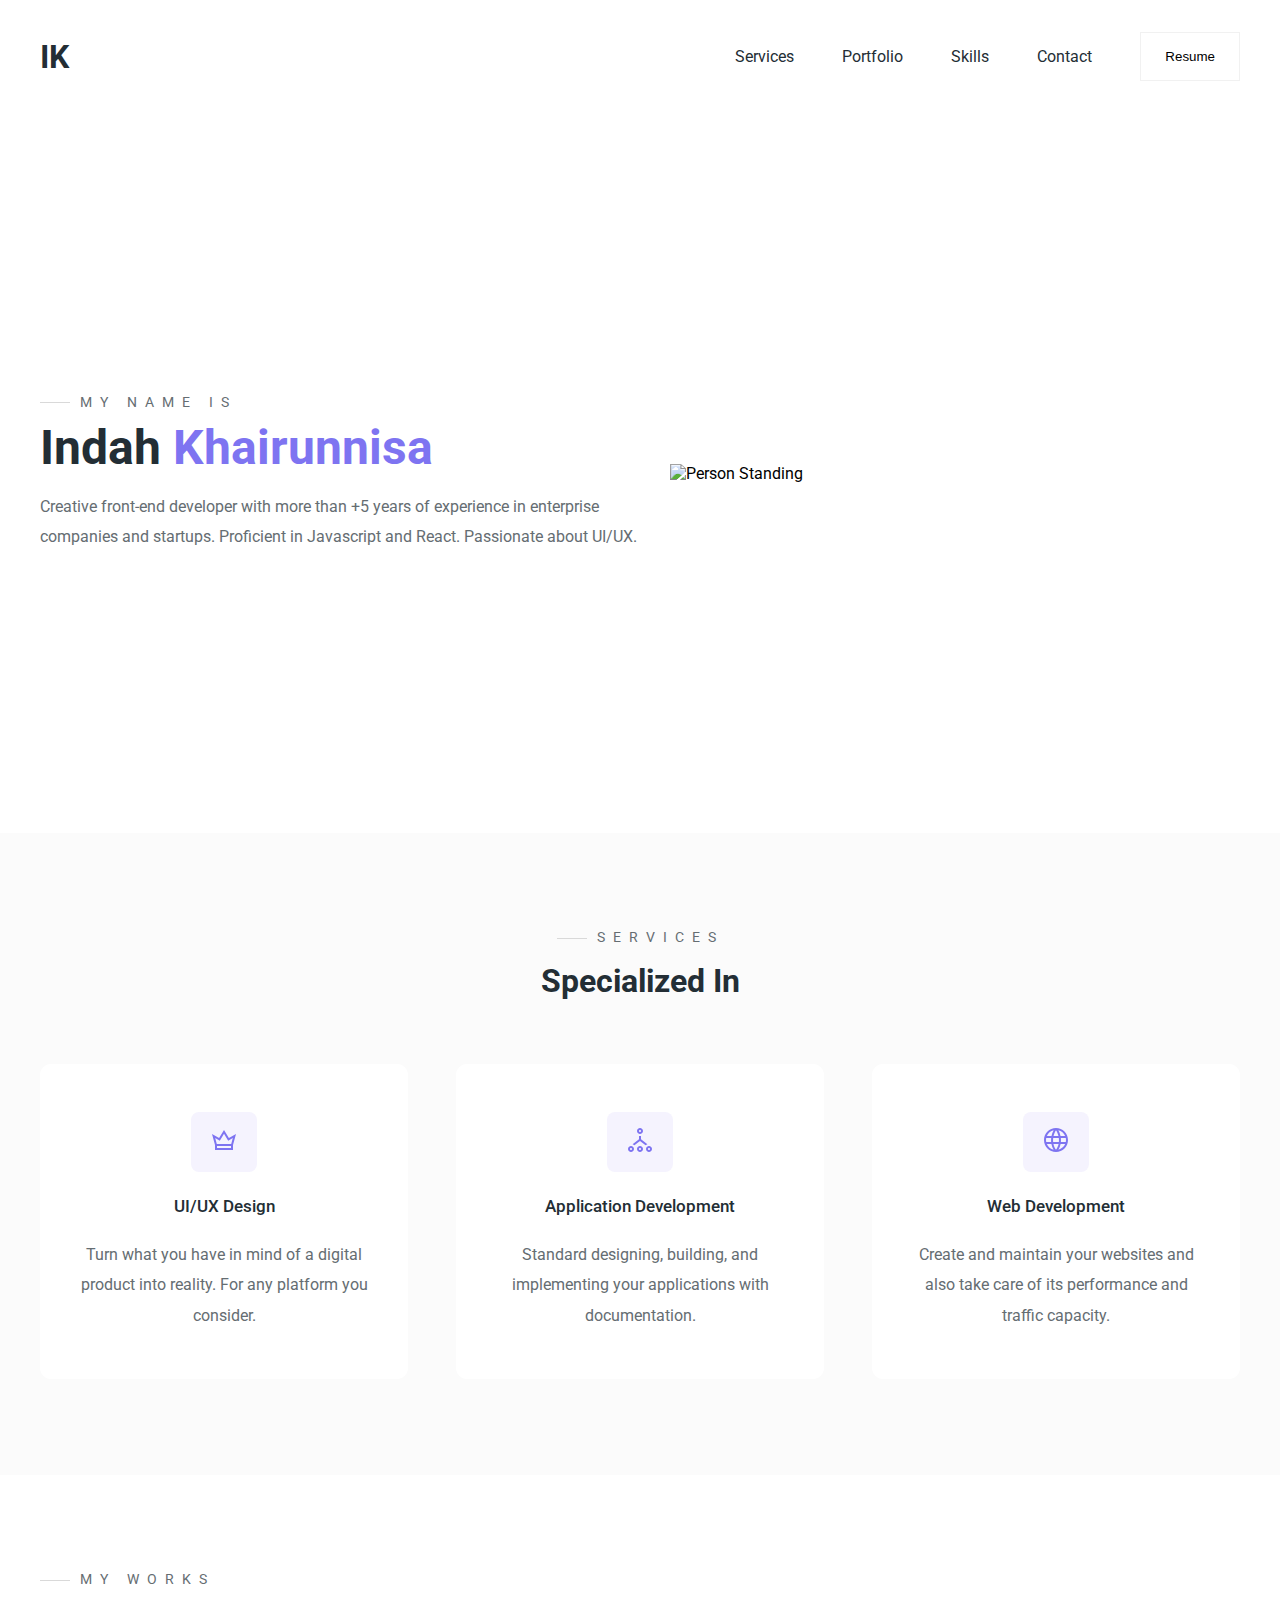
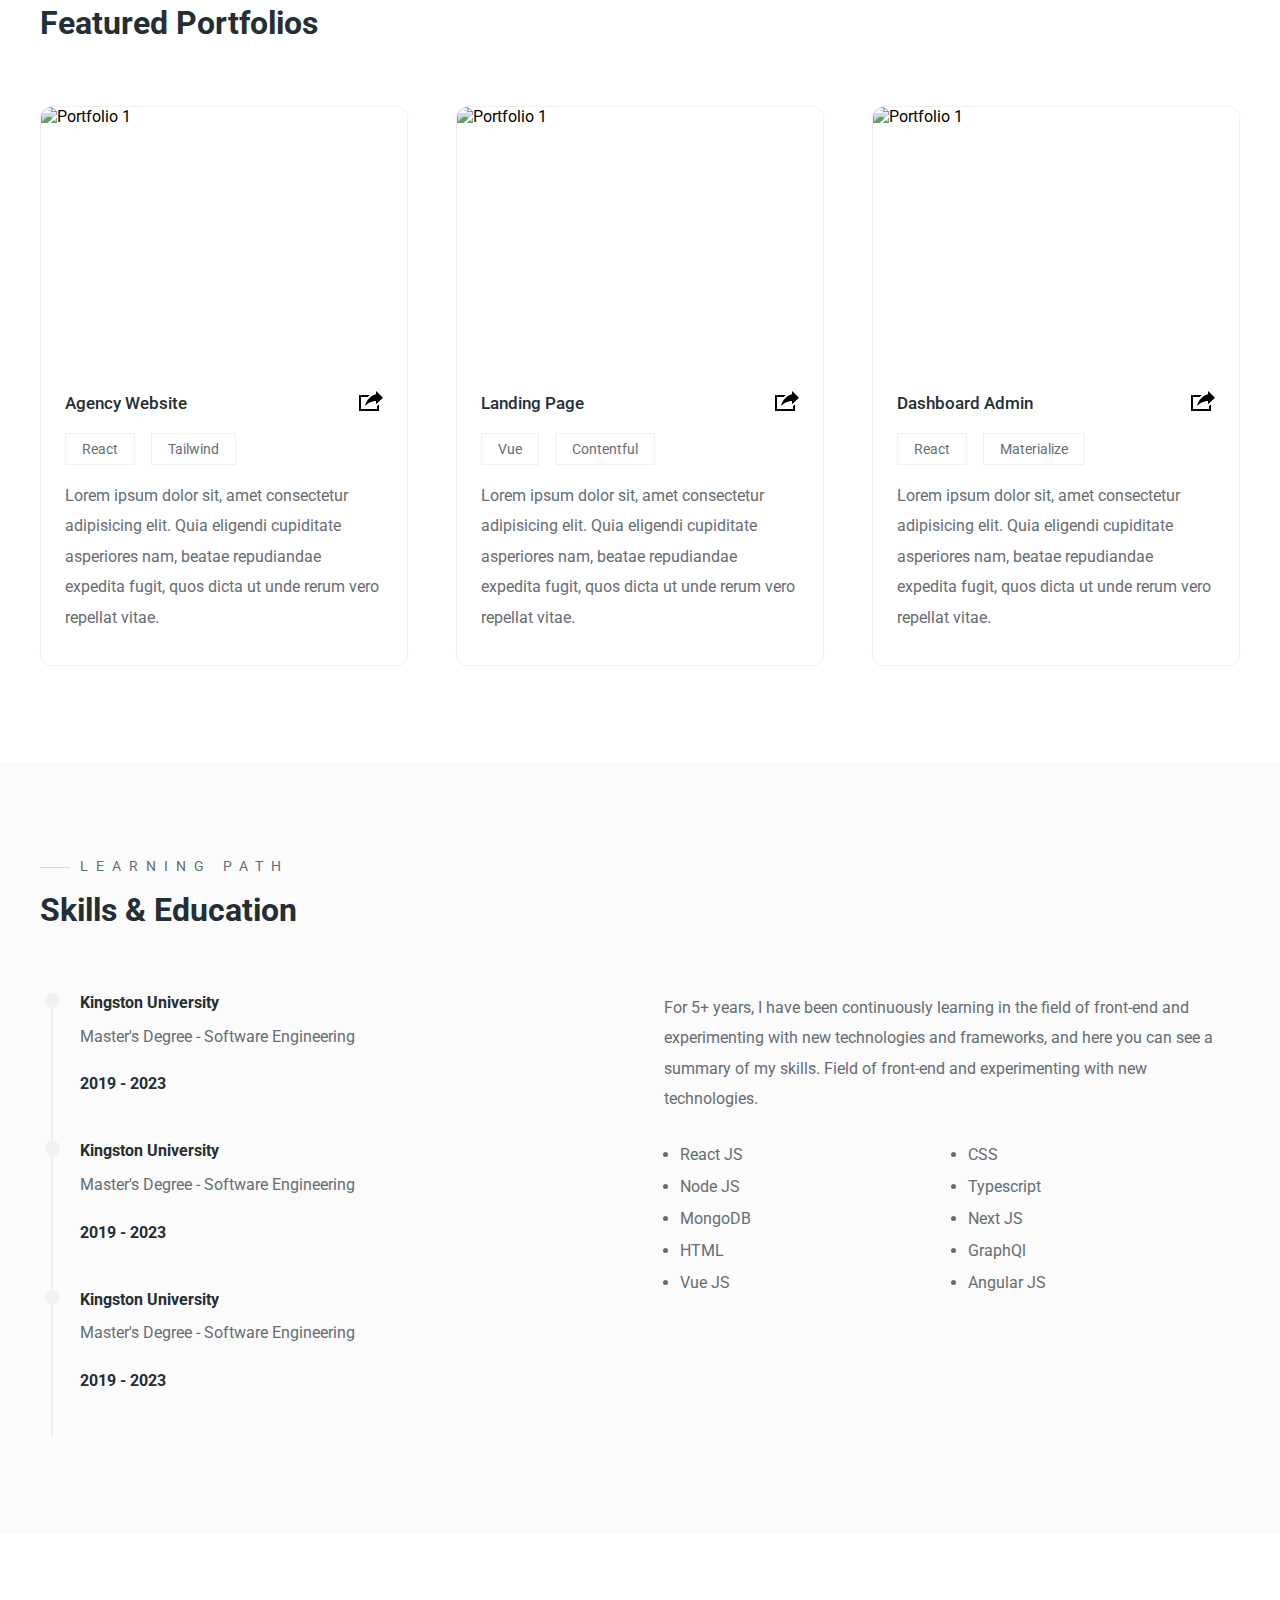
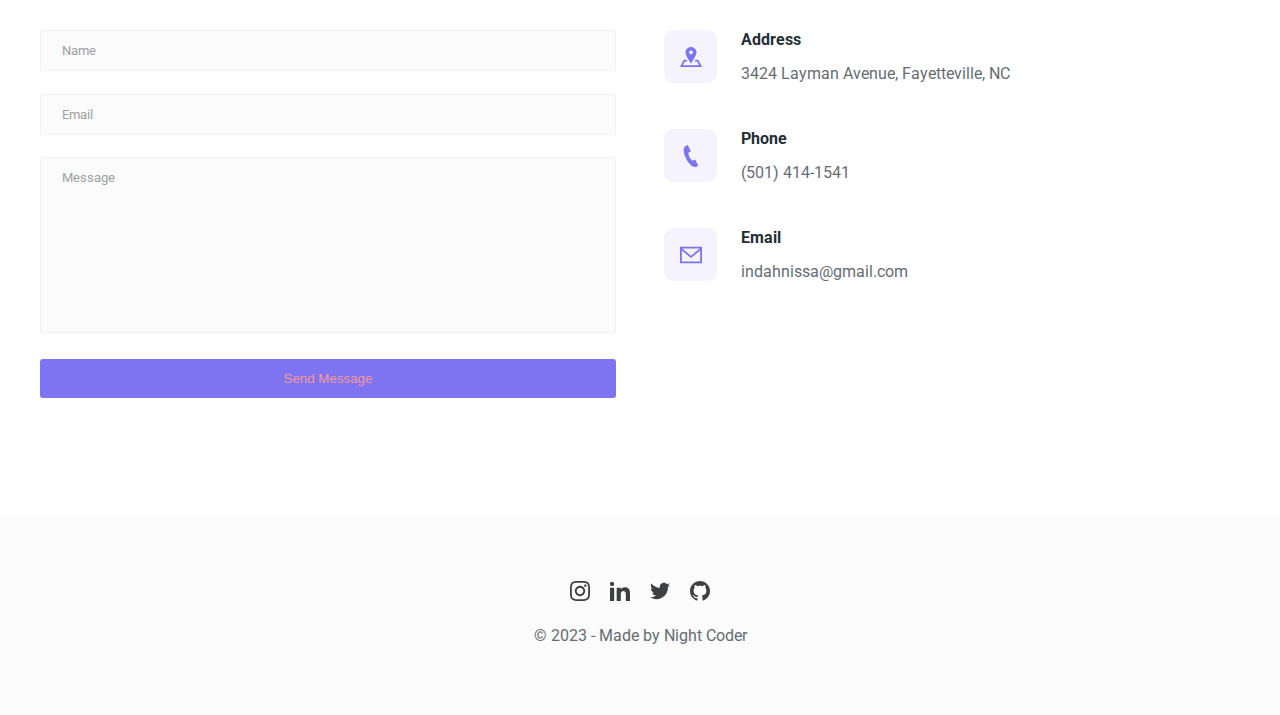
==== website2/index.html @ 8f0e7c6c "Website" ====
<!DOCTYPE html>
<html lang="en">
  <head>
    <meta charset="UTF-8" />
    <meta name="viewport" content="width=device-width, initial-scale=1.0" />
    <link rel="stylesheet" href="style.css" />
    <link rel="stylesheet" href="style/responsive.css" />
    <title>Indah Khairunnisa</title>
  </head>
  <body>
    <!-- Header -->
    <header>
      <div class="main-container">
        <div class="nav">
          <div class="logo">
            <a href="/">IK</a>
          </div>

          <nav>
            <ul>
              <li><a href="#services">Services</a></li>
              <li><a href="#portfolios">Portfolio</a></li>
              <li><a href="#skills">Skills</a></li>
              <li><a href="#contact">Contact</a></li>
              <li>
                <a href="/resume.pdf" target="_blank">
                  <button class="btn">Resume</button>
                </a>
              </li>
            </ul>
          </nav>

          <div class="burger">
            <div class="line-1"></div>
            <div class="line-2"></div>
            <div class="line-3"></div>
          </div>
        </div>

        <section id="hero">
          <div class="hero-left">
            <h3 class="pre-title">My name is</h3>
            <h1 class="hero-name">Indah <span>Khairunnisa</span></h1>
            <p>
              Creative front-end developer with more than +5 years of experience
              in enterprise companies and startups. Proficient in Javascript and
              React. Passionate about UI/UX.
            </p>
          </div>

          <div class="hero-right">
            <img src="./images/hero.svg" alt="Person Standing" />
          </div>
        </section>
      </div>
    </header>
    <!-- End Header -->

    <!-- Services -->
    <section id="services">
      <div class="services main-container">
        <h3 class="pre-title">Services</h3>
        <h1 class="section-title services-title">Specialized In</h1>

        <div class="grid-3">
          <div class="service">
            <div class="service-icon">
              <svg
                xmlns="http://www.w3.org/2000/svg"
                width="24"
                height="24"
                viewBox="0 0 24 24"
              >
                <path
                  d="M16.896 10l-4.896-8-4.896 8-7.104-4 3 11v5h18v-5l3-11-7.104 4zm-11.896 10v-2h14v2h-14zm14.2-4h-14.4l-1.612-5.909 4.615 2.598 4.197-6.857 4.197 6.857 4.615-2.598-1.612 5.909z"
                />
              </svg>
            </div>
            <h4>UI/UX Design</h4>
            <p>
              Turn what you have in mind of a digital product into reality. For
              any platform you consider.
            </p>
          </div>

          <div class="service">
            <div class="service-icon">
              <svg
                xmlns="http://www.w3.org/2000/svg"
                width="24"
                height="24"
                viewBox="0 0 24 24"
              >
                <path
                  d="M3 20c.552 0 1 .449 1 1s-.448 1-1 1-1-.449-1-1 .448-1 1-1zm0-2c-1.656 0-3 1.343-3 3s1.344 3 3 3 3-1.343 3-3-1.344-3-3-3zm9 2c.552 0 1 .449 1 1s-.448 1-1 1-1-.449-1-1 .448-1 1-1zm0-2c-1.656 0-3 1.343-3 3s1.344 3 3 3 3-1.343 3-3-1.344-3-3-3zm0-16c.552 0 1 .449 1 1s-.448 1-1 1-1-.449-1-1 .448-1 1-1zm0-2c-1.656 0-3 1.343-3 3s1.344 3 3 3 3-1.343 3-3-1.344-3-3-3zm9 20c.552 0 1 .449 1 1s-.448 1-1 1-1-.449-1-1 .448-1 1-1zm0-2c-1.656 0-3 1.343-3 3s1.344 3 3 3 3-1.343 3-3-1.344-3-3-3zm-1.577-1.721l-6.423-5.028v-3.352c-.323.066-.658.101-1 .101s-.677-.035-1-.101v3.352l-6.424 5.028c.695.233 1.323.602 1.844 1.093l5.58-4.372 5.579 4.373c.522-.492 1.15-.861 1.844-1.094z"
                />
              </svg>
            </div>
            <h4>Application Development</h4>
            <p>
              Standard designing, building, and implementing your applications
              with documentation.
            </p>
          </div>

          <div class="service">
            <div class="service-icon">
              <svg
                width="24"
                height="24"
                xmlns="http://www.w3.org/2000/svg"
                fill-rule="evenodd"
                clip-rule="evenodd"
              >
                <path
                  d="M12 0c6.623 0 12 5.377 12 12s-5.377 12-12 12-12-5.377-12-12 5.377-12 12-12m2.557 16h-5.115c.546 2.46 1.441 4.114 2.558 5.744 1.194-1.741 2.041-3.41 2.557-5.744m-7.157 0h-4.567c1.236 2.825 3.704 4.972 6.755 5.716-1.048-1.733-1.783-3.658-2.188-5.716m13.767 0h-4.567c-.391 1.988-1.095 3.887-2.175 5.694 3.012-.763 5.517-2.895 6.742-5.694m-14.005-6h-4.962c-.267 1.313-.267 2.685 0 4h4.915c-.119-1.329-.101-2.672.047-4m7.661 0h-5.647c-.165 1.326-.185 2.672-.053 4h5.753c.133-1.328.111-2.673-.053-4m6.977 0h-4.963c.148 1.328.166 2.671.048 4h4.915c.26-1.285.273-2.648 0-4m-12.156-7.729c-3.077.732-5.567 2.886-6.811 5.729h4.653c.435-2.042 1.178-3.985 2.158-5.729m2.355-.048c-1.089 1.77-1.91 3.453-2.463 5.777h4.927c-.534-2.246-1.337-3.948-2.464-5.777m2.368.069c1.013 1.812 1.733 3.76 2.146 5.708h4.654c-1.232-2.816-3.762-4.958-6.8-5.708"
                />
              </svg>
            </div>
            <h4>Web Development</h4>
            <p>
              Create and maintain your websites and also take care of its
              performance and traffic capacity.
            </p>
          </div>
        </div>
      </div>
    </section>
    <!-- End Services -->

    <!-- Portfolios -->
    <section id="portfolios">
      <div class="portfolios main-container">
        <h3 class="pre-title">My Works</h3>
        <h1 class="section-title">Featured Portfolios</h1>

        <div class="grid-3">
          <!-- Portfolio 1 -->
          <div class="portfolio">
            <div class="portfolio-cover">
              <img
                src="./images/portfolios/portfolio-1.png"
                alt="Portfolio 1"
              />
            </div>
            <div class="portfolio-info">
              <div class="portfolio-title">
                <h4>Agency Website</h4>
                <a href="/" class="portfolio-link">
                  <svg
                    xmlns="http://www.w3.org/2000/svg"
                    width="24"
                    height="24"
                    viewBox="0 0 24 24"
                  >
                    <path
                      d="M6 17c2.269-9.881 11-11.667 11-11.667v-3.333l7 6.637-7 6.696v-3.333s-6.17-.171-11 5zm12 .145v2.855h-16v-12h6.598c.768-.787 1.561-1.449 2.339-2h-10.937v16h20v-6.769l-2 1.914z"
                    />
                  </svg>
                </a>
              </div>
              <div class="portfolio-tags">
                <div>React</div>
                <div>Tailwind</div>
              </div>
              <p>
                Lorem ipsum dolor sit, amet consectetur adipisicing elit. Quia
                eligendi cupiditate asperiores nam, beatae repudiandae expedita
                fugit, quos dicta ut unde rerum vero repellat vitae.
              </p>
            </div>
          </div>

          <!-- Portfolio 2 -->
          <div class="portfolio">
            <div class="portfolio-cover">
              <img
                src="./images/portfolios/portfolio-2.png"
                alt="Portfolio 1"
              />
            </div>
            <div class="portfolio-info">
              <div class="portfolio-title">
                <h4>Landing Page</h4>
                <a href="/" class="portfolio-link">
                  <svg
                    xmlns="http://www.w3.org/2000/svg"
                    width="24"
                    height="24"
                    viewBox="0 0 24 24"
                  >
                    <path
                      d="M6 17c2.269-9.881 11-11.667 11-11.667v-3.333l7 6.637-7 6.696v-3.333s-6.17-.171-11 5zm12 .145v2.855h-16v-12h6.598c.768-.787 1.561-1.449 2.339-2h-10.937v16h20v-6.769l-2 1.914z"
                    />
                  </svg>
                </a>
              </div>
              <div class="portfolio-tags">
                <div>Vue</div>
                <div>Contentful</div>
              </div>
              <p>
                Lorem ipsum dolor sit, amet consectetur adipisicing elit. Quia
                eligendi cupiditate asperiores nam, beatae repudiandae expedita
                fugit, quos dicta ut unde rerum vero repellat vitae.
              </p>
            </div>
          </div>

          <!-- Portfolio 3 -->
          <div class="portfolio">
            <div class="portfolio-cover">
              <img
                src="./images/portfolios/portfolio-3.jpeg"
                alt="Portfolio 1"
              />
            </div>
            <div class="portfolio-info">
              <div class="portfolio-title">
                <h4>Dashboard Admin</h4>
                <a href="/" class="portfolio-link">
                  <svg
                    xmlns="http://www.w3.org/2000/svg"
                    width="24"
                    height="24"
                    viewBox="0 0 24 24"
                  >
                    <path
                      d="M6 17c2.269-9.881 11-11.667 11-11.667v-3.333l7 6.637-7 6.696v-3.333s-6.17-.171-11 5zm12 .145v2.855h-16v-12h6.598c.768-.787 1.561-1.449 2.339-2h-10.937v16h20v-6.769l-2 1.914z"
                    />
                  </svg>
                </a>
              </div>
              <div class="portfolio-tags">
                <div>React</div>
                <div>Materialize</div>
              </div>
              <p>
                Lorem ipsum dolor sit, amet consectetur adipisicing elit. Quia
                eligendi cupiditate asperiores nam, beatae repudiandae expedita
                fugit, quos dicta ut unde rerum vero repellat vitae.
              </p>
            </div>
          </div>
        </div>
      </div>
    </section>
    <!-- End Portfolios -->

    <!-- Skills & Education -->
    <section id="skills">
      <div class="skills main-container">
        <h3 class="pre-title">Learning Path</h3>
        <h1 class="section-title">Skills & Education</h1>

        <div class="skills-grid">
          <div class="skills-left">
            <div class="education">
              <div class="line">
                <div></div>
              </div>
              <div class="education-info">
                <h4 class="education-title">Kingston University</h4>
                <p>Master's Degree - Software Engineering</p>
                <h4 class="education-years">2019 - 2023</h4>
              </div>
            </div>
            <div class="education">
              <div class="line">
                <div></div>
              </div>
              <div class="education-info">
                <h4 class="education-title">Kingston University</h4>
                <p>Master's Degree - Software Engineering</p>
                <h4 class="education-years">2019 - 2023</h4>
              </div>
            </div>
            <div class="education">
              <div class="line">
                <div></div>
              </div>
              <div class="education-info">
                <h4 class="education-title">Kingston University</h4>
                <p>Master's Degree - Software Engineering</p>
                <h4 class="education-years">2019 - 2023</h4>
              </div>
            </div>
          </div>

          <div class="skills-right">
            <p>
              For 5+ years, I have been continuously learning in the field of
              front-end and experimenting with new technologies and frameworks,
              and here you can see a summary of my skills. Field of front-end
              and experimenting with new technologies.
            </p>

            <div class="skills-list">
              <ul>
                <li>React JS</li>
                <li>Node JS</li>
                <li>MongoDB</li>
                <li>HTML</li>
                <li>Vue JS</li>
              </ul>

              <ul>
                <li>CSS</li>
                <li>Typescript</li>
                <li>Next JS</li>
                <li>GraphQl</li>
                <li>Angular JS</li>
              </ul>
            </div>
          </div>
        </div>
      </div>
    </section>
    <!-- End Skills & Education  -->

    <!-- Contact -->
    <section id="contact">
      <div class="contact main-container">
        <div class="contact-left">
          <form
            action="https://formspree.io/f/xeqwdykj"
            method="POST"
            class="contact-form"
          >
            <div>
              <input type="text" placeholder="Name" name="name" />
            </div>
            <div>
              <input type="email" placeholder="Email" name="email" />
            </div>
            <div>
              <textarea
                name="message"
                id="message"
                cols="30"
                rows="10"
                placeholder="Message"
              ></textarea>
            </div>
            <div>
              <button class="btn-submit">Send Message</button>
            </div>
          </form>
        </div>

        <div class="contact-right">
          <div class="contact-item">
            <div class="contact-item-icon">
              <svg
                xmlns="http://www.w3.org/2000/svg"
                width="22"
                height="22"
                viewBox="0 0 24 24"
              >
                <path
                  d="M12 1c-3.148 0-6 2.553-6 5.702 0 3.148 2.602 6.907 6 12.298 3.398-5.391 6-9.15 6-12.298 0-3.149-2.851-5.702-6-5.702zm0 8c-1.105 0-2-.895-2-2s.895-2 2-2 2 .895 2 2-.895 2-2 2zm12 14h-24l4-8h3.135c.385.641.798 1.309 1.232 2h-3.131l-2 4h17.527l-2-4h-3.131c.435-.691.848-1.359 1.232-2h3.136l4 8z"
                />
              </svg>
            </div>
            <div class="contact-item-detail">
              <h4>Address</h4>
              <p>3424 Layman Avenue, Fayetteville, NC</p>
            </div>
          </div>

          <div class="contact-item">
            <div class="contact-item-icon">
              <svg
                xmlns="http://www.w3.org/2000/svg"
                width="22"
                height="22"
                viewBox="0 0 24 24"
              >
                <path
                  d="M20 22.621l-3.521-6.795c-.008.004-1.974.97-2.064 1.011-2.24 1.086-6.799-7.82-4.609-8.994l2.083-1.026-3.493-6.817-2.106 1.039c-7.202 3.755 4.233 25.982 11.6 22.615.121-.055 2.102-1.029 2.11-1.033z"
                />
              </svg>
            </div>
            <div class="contact-item-detail">
              <h4>Phone</h4>
              <p>(501) 414-1541</p>
            </div>
          </div>

          <div class="contact-item">
            <div class="contact-item-icon">
              <svg
                xmlns="http://www.w3.org/2000/svg"
                width="22"
                height="22"
                viewBox="0 0 24 24"
              >
                <path
                  d="M0 3v18h24v-18h-24zm21.518 2l-9.518 7.713-9.518-7.713h19.036zm-19.518 14v-11.817l10 8.104 10-8.104v11.817h-20z"
                />
              </svg>
            </div>
            <div class="contact-item-detail">
              <h4>Email</h4>
              <p>indahnissa@gmail.com</p>
            </div>
          </div>
        </div>
      </div>
    </section>
    <!-- End Contact -->

    <!-- Fomter -->
    <footer>
      <div class="footer-icons">
        <a href="#">
          <svg
            xmlns="http://www.w3.org/2000/svg"
            width="20"
            height="20"
            viewBox="0 0 24 24"
          >
            <path
              d="M12 2.163c3.204 0 3.584.012 4.85.07 3.252.148 4.771 1.691 4.919 4.919.058 1.265.069 1.645.069 4.849 0 3.205-.012 3.584-.069 4.849-.149 3.225-1.664 4.771-4.919 4.919-1.266.058-1.644.07-4.85.07-3.204 0-3.584-.012-4.849-.07-3.26-.149-4.771-1.699-4.919-4.92-.058-1.265-.07-1.644-.07-4.849 0-3.204.013-3.583.07-4.849.149-3.227 1.664-4.771 4.919-4.919 1.266-.057 1.645-.069 4.849-.069zm0-2.163c-3.259 0-3.667.014-4.947.072-4.358.2-6.78 2.618-6.98 6.98-.059 1.281-.073 1.689-.073 4.948 0 3.259.014 3.668.072 4.948.2 4.358 2.618 6.78 6.98 6.98 1.281.058 1.689.072 4.948.072 3.259 0 3.668-.014 4.948-.072 4.354-.2 6.782-2.618 6.979-6.98.059-1.28.073-1.689.073-4.948 0-3.259-.014-3.667-.072-4.947-.196-4.354-2.617-6.78-6.979-6.98-1.281-.059-1.69-.073-4.949-.073zm0 5.838c-3.403 0-6.162 2.759-6.162 6.162s2.759 6.163 6.162 6.163 6.162-2.759 6.162-6.163c0-3.403-2.759-6.162-6.162-6.162zm0 10.162c-2.209 0-4-1.79-4-4 0-2.209 1.791-4 4-4s4 1.791 4 4c0 2.21-1.791 4-4 4zm6.406-11.845c-.796 0-1.441.645-1.441 1.44s.645 1.44 1.441 1.44c.795 0 1.439-.645 1.439-1.44s-.644-1.44-1.439-1.44z"
            />
          </svg>
        </a>

        <a href="#">
          <svg
            xmlns="http://www.w3.org/2000/svg"
            width="20"
            height="20"
            viewBox="0 0 24 24"
          >
            <path
              d="M4.98 3.5c0 1.381-1.11 2.5-2.48 2.5s-2.48-1.119-2.48-2.5c0-1.38 1.11-2.5 2.48-2.5s2.48 1.12 2.48 2.5zm.02 4.5h-5v16h5v-16zm7.982 0h-4.968v16h4.969v-8.399c0-4.67 6.029-5.052 6.029 0v8.399h4.988v-10.131c0-7.88-8.922-7.593-11.018-3.714v-2.155z"
            />
          </svg>
        </a>

        <a href="#">
          <svg
            xmlns="http://www.w3.org/2000/svg"
            width="20"
            height="20"
            viewBox="0 0 24 24"
          >
            <path
              d="M24 4.557c-.883.392-1.832.656-2.828.775 1.017-.609 1.798-1.574 2.165-2.724-.951.564-2.005.974-3.127 1.195-.897-.957-2.178-1.555-3.594-1.555-3.179 0-5.515 2.966-4.797 6.045-4.091-.205-7.719-2.165-10.148-5.144-1.29 2.213-.669 5.108 1.523 6.574-.806-.026-1.566-.247-2.229-.616-.054 2.281 1.581 4.415 3.949 4.89-.693.188-1.452.232-2.224.084.626 1.956 2.444 3.379 4.6 3.419-2.07 1.623-4.678 2.348-7.29 2.04 2.179 1.397 4.768 2.212 7.548 2.212 9.142 0 14.307-7.721 13.995-14.646.962-.695 1.797-1.562 2.457-2.549z"
            />
          </svg>
        </a>

        <a href="#">
          <svg
            xmlns="http://www.w3.org/2000/svg"
            width="20"
            height="20"
            viewBox="0 0 24 24"
          >
            <path
              d="M12 0c-6.626 0-12 5.373-12 12 0 5.302 3.438 9.8 8.207 11.387.599.111.793-.261.793-.577v-2.234c-3.338.726-4.033-1.416-4.033-1.416-.546-1.387-1.333-1.756-1.333-1.756-1.089-.745.083-.729.083-.729 1.205.084 1.839 1.237 1.839 1.237 1.07 1.834 2.807 1.304 3.492.997.107-.775.418-1.305.762-1.604-2.665-.305-5.467-1.334-5.467-5.931 0-1.311.469-2.381 1.236-3.221-.124-.303-.535-1.524.117-3.176 0 0 1.008-.322 3.301 1.23.957-.266 1.983-.399 3.003-.404 1.02.005 2.047.138 3.006.404 2.291-1.552 3.297-1.23 3.297-1.23.653 1.653.242 2.874.118 3.176.77.84 1.235 1.911 1.235 3.221 0 4.609-2.807 5.624-5.479 5.921.43.372.823 1.102.823 2.222v3.293c0 .319.192.694.801.576 4.765-1.589 8.199-6.086 8.199-11.386 0-6.627-5.373-12-12-12z"
            />
          </svg>
        </a>
      </div>
      <p>&#169; 2023 - Made by Night Coder</p>
    </footer>
    <!-- End Footer -->

    <script src="js/main.js"></script>
  </body>
</html>
---- website2/style.css ----
@import url("https://fonts.googleapis.com/css2?family=Roboto:wght@300;400;500;700;900&display=swap");

:root {
  --primaryTextColor: #232e35; /* Untuk title atau judul */
  --secondaryTextColor: #656d72; /* Untuk text biasa seperti paragraph contohnya */

  --borderColor: #f1f1f1;
  --lineColor: #d9d9d9; /* untuk line di pre-title */

  --primaryBackgroundColor: #fff;
  --secondaryBackgroundColor: #fbfbfb;
  --thirdBackgroundColor: #f5f3fe;

  --primaryIconColor: #7e74f1;
  --primaryIconColorHover: #5d51e8;

  --sectionPadding: 6rem 0;

  --itemBorderRadius: 0.7rem;
}

* {
  margin: 0;
  padding: 0;
  box-sizing: border-box;
  scroll-behavior: smooth;
}

body {
  font-family: "Roboto", sans-serif;
}

h1,
h2,
h3,
h4,
h5,
h6,
strong {
  color: var(--primaryTextColor);
}

p {
  font-size: 1rem; /* 16 px */
  line-height: 1.9rem; /*30.4 px */
}

p,
span,
label,
input,
textarea,
li {
  color: var(--secondaryTextColor);
}

a {
  text-decoration: none;
}

/* End Preparation */

.main-container {
  width: 1200px;
  margin: 0 auto;
}

@media screen and (max-width: 1200px) {
  .main-container {
    width: 90%;
  }
}

/* Buttons */
.btn {
  padding: 1rem 1.5rem;
  background: white;
  border: 1.5px solid var(--borderColor);
  cursor: pointer;
  transition: 0.2s ease-in-out;
}

.btn:hover {
  box-shadow: rgba(0, 0, 0, 0.04) 0px 3px 5px;
}

/* Titles */
.section-title {
  margin: 1rem 0 4rem;
  font-size: 2rem;
}

.pre-title {
  text-transform: uppercase;
  letter-spacing: 0.5rem;
  color: var(--secondaryTextColor);
  position: relative;
  padding-left: 40px;
  width: fit-content;
  font-weight: 400;
  font-size: 0.9rem;
}

.pre-title::before {
  content: "";
  width: 30px;
  height: 1px;
  background: var(--lineColor);
  position: absolute;
  display: block;
  left: 0;
  top: 50%;
}

/* Layouts */
.grid-3 {
  display: grid;
  /* grid-template-columns: 1fr 1fr 1fr; use this first, use code below when its time for explaining responsive design part */
  grid-template-columns: repeat(auto-fit, minmax(250px, 1fr));
  gap: 3rem;
}

/* --- Logo and Navigation Menu --- */
.nav {
  display: flex;
  justify-content: space-between;
  padding: 2rem 0;
}

nav ul {
  list-style: none;
  display: flex;
  gap: 3rem;
}

/* Logo */
.logo {
  display: flex;
  align-items: center;
  font-weight: 700;
  font-size: 2rem;
}

.logo a {
  color: var(--primaryTextColor);
}

/* Navigation Menu */
nav ul li {
  display: flex;
  align-items: center;
}

nav ul li a {
  color: var(--primaryTextColor);
}

/* Burger - Save for later on video */
.burger div {
  width: 25px;
  height: 2px;
  background-color: #000;
  margin: 7px;
  transition: all 0.3s;
  z-index: 99;
}

.burger {
  display: none;
  z-index: 99;
  position: fixed;
  top: 33px;
  right: 35px;
}

/* Hero Section */
#hero {
  height: 720px;
  display: grid;
  grid-template-columns: 1fr 1fr;
  /* We're not going to use automatic template columns, because we need to know when the columns is go below. So we can exchange the order of the element */
  align-items: center;
}

.hero-name {
  font-size: 3rem;
  font-weight: 700;
  margin: 0.5rem 0 1rem;
}

.hero-name span {
  color: var(--primaryIconColor) !important;
}

.hero-right img {
  width: 90%;
}

.hero-right {
  display: flex;
  justify-content: center;
}

/* Services Section */
#services {
  background-color: var(--secondaryBackgroundColor);
  padding: var(--sectionPadding);
}

.services .pre-title {
  margin: 0 auto;
}

.services-title {
  text-align: center;
}

.service {
  padding: 3rem 2rem;
  text-align: center;
  background: var(--primaryBackgroundColor);
  border-radius: var(--itemBorderRadius);
}

.service h4 {
  margin: 1.5rem 0;
  font-weight: 500;
  font-size: 1.05rem;
}

.service-icon {
  background: var(--thirdBackgroundColor);
  width: fit-content;
  margin: 0 auto;
  padding: 1rem 1.3rem;
  border-radius: 0.5rem;
}

.service-icon svg {
  fill: var(--primaryIconColor);
}

.service-icon {
  background: var(--thirdBackgroundColor);
  width: fit-content;
  margin: 0 auto;
  padding: 1rem 1.3rem;
  border-radius: 0.5rem;
}

.service-icon svg {
  fill: var(--primaryIconColor);
}

/* Portfolios */
#portfolios {
  padding: var(--sectionPadding);
}

.portfolio {
  border-radius: var(--itemBorderRadius);
  overflow: hidden; /* supaya gambar yang diatas itu dia ngikut border radiusnya, karena yang dikasih border radius disini adalah div portfolio ini */
  border: 1px solid var(--borderColor);
}

.portfolio-cover {
  height: 250px;
}

.portfolio img {
  width: 100%;
  height: 100%;
  object-fit: cover;
}

.portfolio-info {
  padding: 2rem 1.5rem;
}

.portfolio-title {
  display: flex;
  justify-content: space-between;
  align-items: center;
  gap: 1rem;
}

.portfolio h4 {
  font-weight: 500;
  font-size: 1.05rem;
}

.portfolio-title a svg:hover {
  fill: var(--primaryIconColor);
}

.portfolio-title a svg {
  transition: 0.2s ease-in-out;
}

.portfolio-tags {
  display: flex;
  gap: 1rem;
  margin: 1rem 0;
}

.portfolio-tags div {
  font-size: 0.9rem;
  border: 1px solid var(--borderColor);
  padding: 0.4rem 1rem;
  color: var(--secondaryTextColor);
}

.portfolio-tags div {
  font-size: 0.9rem;
  border: 1px solid var(--borderColor);
  padding: 0.4rem 1rem;
  color: var(--secondaryTextColor);
}

/* Skills and Education */
#skills {
  padding: var(--sectionPadding);
  background: var(--secondaryBackgroundColor);
}

.skills-grid {
  display: grid;
  /* grid-template-columns: 40% 60%; */
  grid-template-columns: repeat(auto-fit, minmax(350px, 1fr));
  gap: 3rem;
}

.education {
  display: flex;
  gap: 1rem;
}

.education .line {
  padding: 0 0.7rem;
}

.education .line div {
  width: 2px;
  height: 100%;
  background: var(--borderColor);
  position: relative;
}

.education-info p {
  margin: 0.6rem 0 1.4rem;
}

.education-years {
  margin-bottom: 3rem;
}

/* The dot on the line */
.education .line div:before {
  content: "";
  width: 15px;
  height: 15px;
  background: var(--borderColor);
  border-radius: 50%;
  position: absolute;
  left: -6px;
}

/* Right side of Skills */
.skills-list {
  display: grid;
  grid-template-columns: 1fr 1fr;
  margin-top: 1.5rem;
}

.skills-right ul {
  line-height: 2rem;
  padding: 0 1rem;
}

/* Contact Section */
#contact {
  padding: var(--sectionPadding);
}

.contact {
  display: grid;
  /* grid-template-columns: 1fr 1fr; */
  grid-template-columns: repeat(auto-fit, minmax(350px, 1fr));
  gap: 3rem;
}

.contact-form div {
  margin-bottom: 1.4rem;
}

.contact-form input,
.contact-form textarea {
  width: 100%;
  padding: 0.75rem 1.3rem;
  font-family: "Roboto", sans-serif;
  background: var(--secondaryBackgroundColor);
  border: 1px solid var(--borderColor);
  border-radius: 3px;
  resize: none;
}

.contact-form input::placeholder,
.contact-form textarea::placeholder {
  color: #9d9fa1;
}

.contact-form input:focus,
.contact-form textarea:focus {
  outline: none;
  border: 1px solid #7d7d7d;
}

.btn-submit {
  width: 100%;
  padding: 0.75rem 1.3rem;
  background-color: var(--primaryIconColor);
  color: #f59898;
  border: none;
  border-radius: 3px;
  cursor: pointer;
  transition: 0.2s ease-in-out;
}

.btn-submit:hover {
  background-color: var(--primaryIconColorHover);
}

/* Contact Section - Right Side */
.contact-item {
  display: flex;
  gap: 1.5rem;
  margin-bottom: 2.5rem;
}

.contact-item-icon {
  background: var(--thirdBackgroundColor);
  /* padding: 0.8rem 1rem; */
  width: 53px;
  height: 53px;
  border-radius: 9px;
  display: flex;
  align-items: center;
  justify-content: center;
}

.contact-item-icon svg {
  fill: var(--primaryIconColor);
}

.contact-item-detail h4 {
  margin-bottom: 0.6rem;
}

/* Footer Section */
footer {
  padding: 4rem 0;
  background: var(--secondaryBackgroundColor);
  text-align: center;
}

.footer-icons {
  margin-bottom: 1rem;
}

.footer-icons a {
  margin: 0 0.5rem;
}

.footer-icons svg {
  fill: #3e3f40;
}

.footer-icons a:hover svg {
  fill: #000;
}
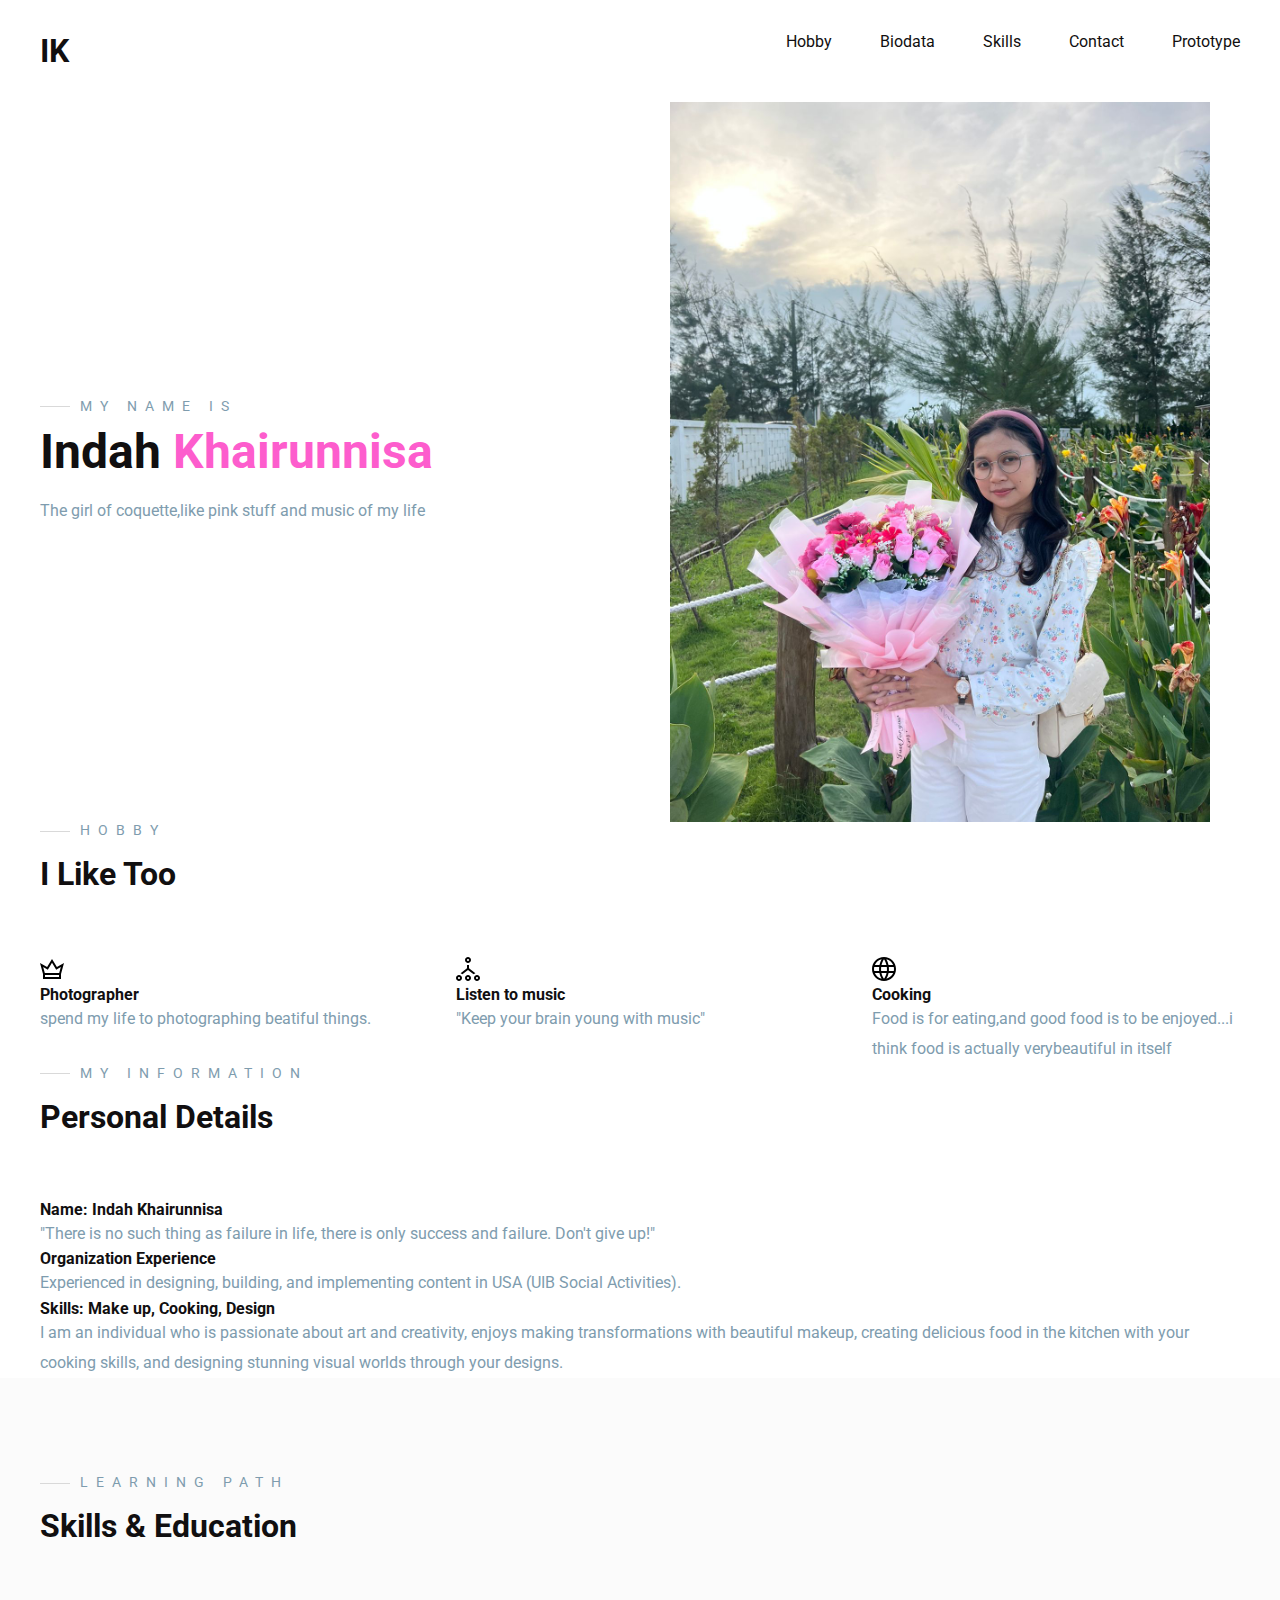
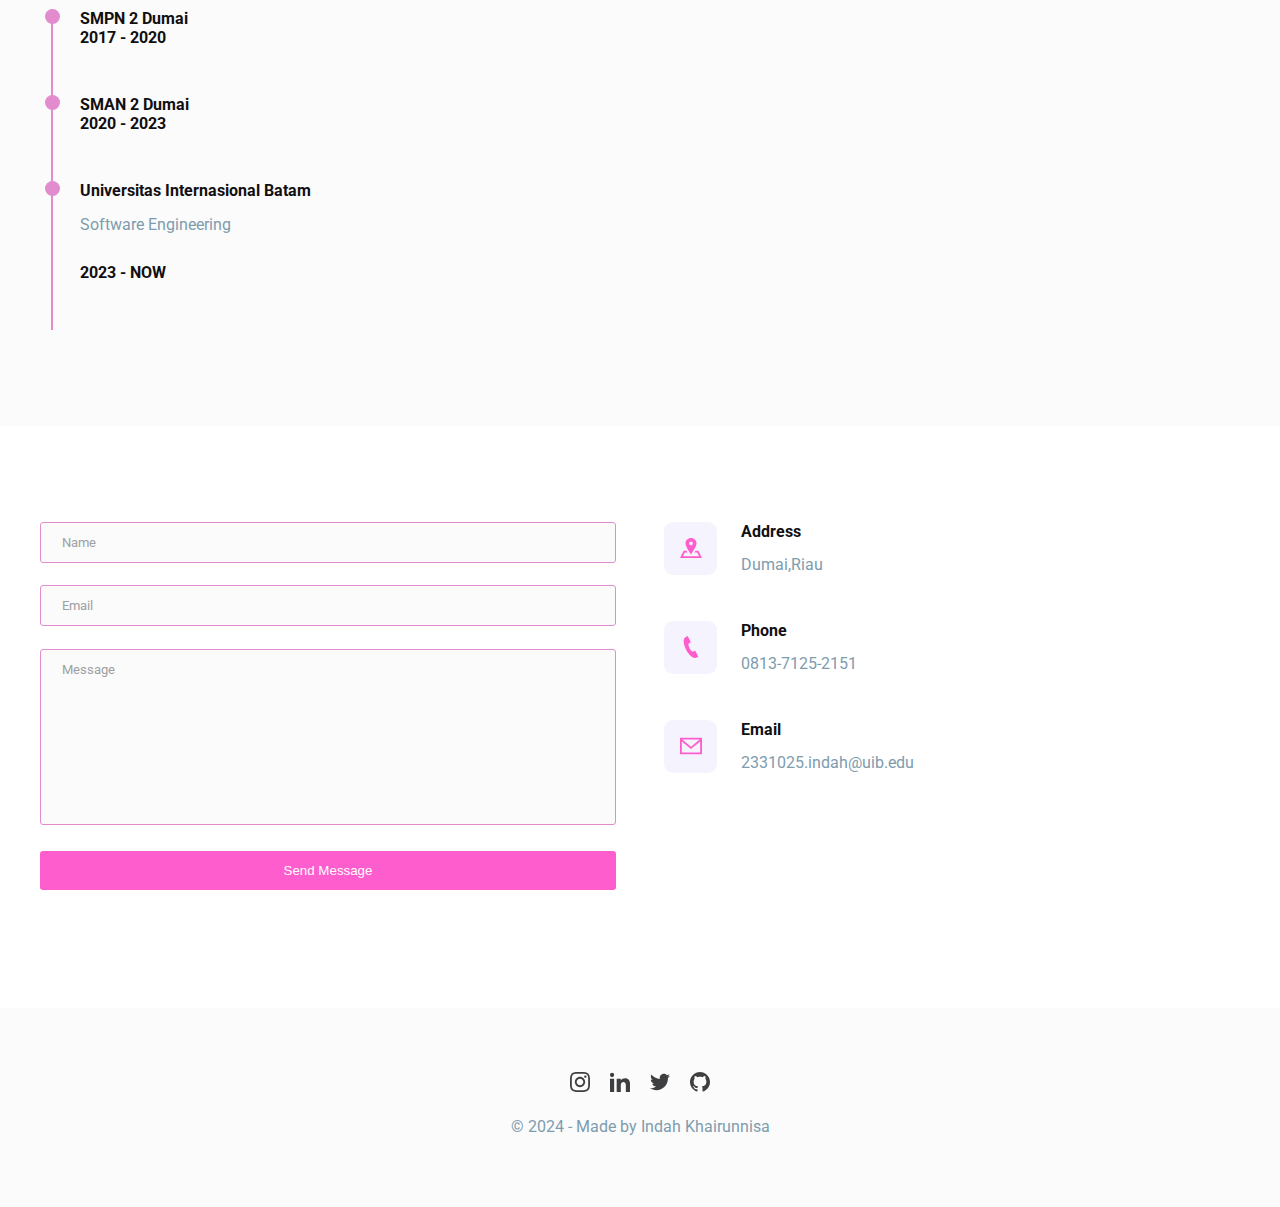
==== commit f3c50670: "indah" ====
--- a/website2/index.html
+++ b/website2/index.html
@@ -18,13 +18,12 @@
 
           <nav>
             <ul>
-              <li><a href="#services">Services</a></li>
-              <li><a href="#portfolios">Portfolio</a></li>
+              <li><a href="#Hobby">Hobby</a></li>
+              <li><a href="#Biodata">Biodata</a></li>
               <li><a href="#skills">Skills</a></li>
               <li><a href="#contact">Contact</a></li>
-              <li>
-                <a href="/resume.pdf" target="_blank">
-                  <button class="btn">Resume</button>
+              <li><a href="https://indah-khairunnisa.my.canva.site/prototyping">Prototype</a></li>
+                
                 </a>
               </li>
             </ul>
@@ -42,29 +41,27 @@
             <h3 class="pre-title">My name is</h3>
             <h1 class="hero-name">Indah <span>Khairunnisa</span></h1>
             <p>
-              Creative front-end developer with more than +5 years of experience
-              in enterprise companies and startups. Proficient in Javascript and
-              React. Passionate about UI/UX.
+              The girl of coquette,like pink stuff and music of my life
             </p>
           </div>
 
           <div class="hero-right">
-            <img src="./images/hero.svg" alt="Person Standing" />
+            <img src="foto.jpeg" alt="Person Standing" />
           </div>
         </section>
       </div>
     </header>
     <!-- End Header -->
 
-    <!-- Services -->
-    <section id="services">
-      <div class="services main-container">
-        <h3 class="pre-title">Services</h3>
-        <h1 class="section-title services-title">Specialized In</h1>
+    <!-- Hobby -->
+    <section id="Hobby">
+      <div class="Hobby main-container">
+        <h3 class="pre-title">hobby</h3>
+        <h1 class="section-title Hobby-title">I Like Too</h1>
 
         <div class="grid-3">
-          <div class="service">
-            <div class="service-icon">
+          <div class="Hobby">
+            <div class="Hobby-icon">
               <svg
                 xmlns="http://www.w3.org/2000/svg"
                 width="24"
@@ -76,15 +73,14 @@
                 />
               </svg>
             </div>
-            <h4>UI/UX Design</h4>
+            <h4>Photographer</h4>
             <p>
-              Turn what you have in mind of a digital product into reality. For
-              any platform you consider.
+              spend my life to photographing beatiful things.
             </p>
           </div>
 
-          <div class="service">
-            <div class="service-icon">
+          <div class="Hobby">
+            <div class="Hobby-icon">
               <svg
                 xmlns="http://www.w3.org/2000/svg"
                 width="24"
@@ -96,15 +92,14 @@
                 />
               </svg>
             </div>
-            <h4>Application Development</h4>
+            <h4>Listen to music</h4>
             <p>
-              Standard designing, building, and implementing your applications
-              with documentation.
+              "Keep your brain young with music"
             </p>
           </div>
 
-          <div class="service">
-            <div class="service-icon">
+          <div class="Hobby">
+            <div class="Hobby-icon">
               <svg
                 width="24"
                 height="24"
@@ -117,135 +112,54 @@
                 />
               </svg>
             </div>
-            <h4>Web Development</h4>
+            <h4>Cooking</h4>
             <p>
-              Create and maintain your websites and also take care of its
-              performance and traffic capacity.
+              Food is for eating,and good food is to be enjoyed...i think food is actually 
+              verybeautiful in itself
             </p>
           </div>
         </div>
       </div>
     </section>
-    <!-- End Services -->
-
-    <!-- Portfolios -->
-    <section id="portfolios">
-      <div class="portfolios main-container">
-        <h3 class="pre-title">My Works</h3>
-        <h1 class="section-title">Featured Portfolios</h1>
-
-        <div class="grid-3">
-          <!-- Portfolio 1 -->
-          <div class="portfolio">
-            <div class="portfolio-cover">
-              <img
-                src="./images/portfolios/portfolio-1.png"
-                alt="Portfolio 1"
-              />
-            </div>
-            <div class="portfolio-info">
-              <div class="portfolio-title">
-                <h4>Agency Website</h4>
-                <a href="/" class="portfolio-link">
-                  <svg
-                    xmlns="http://www.w3.org/2000/svg"
-                    width="24"
-                    height="24"
-                    viewBox="0 0 24 24"
-                  >
-                    <path
-                      d="M6 17c2.269-9.881 11-11.667 11-11.667v-3.333l7 6.637-7 6.696v-3.333s-6.17-.171-11 5zm12 .145v2.855h-16v-12h6.598c.768-.787 1.561-1.449 2.339-2h-10.937v16h20v-6.769l-2 1.914z"
-                    />
-                  </svg>
-                </a>
-              </div>
-              <div class="portfolio-tags">
-                <div>React</div>
-                <div>Tailwind</div>
-              </div>
-              <p>
-                Lorem ipsum dolor sit, amet consectetur adipisicing elit. Quia
-                eligendi cupiditate asperiores nam, beatae repudiandae expedita
-                fugit, quos dicta ut unde rerum vero repellat vitae.
-              </p>
-            </div>
-          </div>
-
-          <!-- Portfolio 2 -->
-          <div class="portfolio">
-            <div class="portfolio-cover">
-              <img
-                src="./images/portfolios/portfolio-2.png"
-                alt="Portfolio 1"
-              />
-            </div>
-            <div class="portfolio-info">
-              <div class="portfolio-title">
-                <h4>Landing Page</h4>
-                <a href="/" class="portfolio-link">
-                  <svg
-                    xmlns="http://www.w3.org/2000/svg"
-                    width="24"
-                    height="24"
-                    viewBox="0 0 24 24"
-                  >
-                    <path
-                      d="M6 17c2.269-9.881 11-11.667 11-11.667v-3.333l7 6.637-7 6.696v-3.333s-6.17-.171-11 5zm12 .145v2.855h-16v-12h6.598c.768-.787 1.561-1.449 2.339-2h-10.937v16h20v-6.769l-2 1.914z"
-                    />
-                  </svg>
-                </a>
-              </div>
-              <div class="portfolio-tags">
-                <div>Vue</div>
-                <div>Contentful</div>
-              </div>
-              <p>
-                Lorem ipsum dolor sit, amet consectetur adipisicing elit. Quia
-                eligendi cupiditate asperiores nam, beatae repudiandae expedita
-                fugit, quos dicta ut unde rerum vero repellat vitae.
-              </p>
-            </div>
-          </div>
-
-          <!-- Portfolio 3 -->
-          <div class="portfolio">
-            <div class="portfolio-cover">
-              <img
-                src="./images/portfolios/portfolio-3.jpeg"
-                alt="Portfolio 1"
-              />
-            </div>
-            <div class="portfolio-info">
-              <div class="portfolio-title">
-                <h4>Dashboard Admin</h4>
-                <a href="/" class="portfolio-link">
-                  <svg
-                    xmlns="http://www.w3.org/2000/svg"
-                    width="24"
-                    height="24"
-                    viewBox="0 0 24 24"
-                  >
-                    <path
-                      d="M6 17c2.269-9.881 11-11.667 11-11.667v-3.333l7 6.637-7 6.696v-3.333s-6.17-.171-11 5zm12 .145v2.855h-16v-12h6.598c.768-.787 1.561-1.449 2.339-2h-10.937v16h20v-6.769l-2 1.914z"
-                    />
-                  </svg>
-                </a>
-              </div>
-              <div class="portfolio-tags">
-                <div>React</div>
-                <div>Materialize</div>
-              </div>
-              <p>
-                Lorem ipsum dolor sit, amet consectetur adipisicing elit. Quia
-                eligendi cupiditate asperiores nam, beatae repudiandae expedita
-                fugit, quos dicta ut unde rerum vero repellat vitae.
-              </p>
-            </div>
-          </div>
-        </div>
-      </div>
-    </section>
-    <!-- End Portfolios -->
+    <!-- End Hobby -->
+
+   <!-- Biodata Section -->
+<section id="Biodata">
+  <div class="Biodata main-container">
+    <h3 class="pre-title">My Information</h3>
+    <h1 class="section-title">Personal Details</h1>
+
+    <div class="single-column">
+      <div class="Biodata-info">
+        <h4>Name: Indah Khairunnisa</h4>
+        <p>
+        </p>
+      </div>
+
+      <div class="Biodata-info">
+        <h4></h4>
+        <p>
+          "There is no such thing as failure in life, there is only success and failure. Don't give up!"
+        </p>
+      </div>
+
+      <div class="Biodata-info">
+        <h4>Organization Experience</h4>
+        <p>
+          Experienced in designing, building, and implementing content in USA (UIB Social Activities).
+        </p>
+      </div>
+
+      <div class="Biodata-info">
+        <h4>Skills: Make up, Cooking, Design</h4>
+        <p>
+          I am an individual who is passionate about art and creativity, enjoys making transformations with beautiful makeup, creating delicious food in the kitchen with your cooking skills, and designing stunning visual worlds through your designs.
+        </p>
+      </div>
+    </div>
+  </div>
+</section>
+
 
     <!-- Skills & Education -->
     <section id="skills">
@@ -260,9 +174,8 @@
                 <div></div>
               </div>
               <div class="education-info">
-                <h4 class="education-title">Kingston University</h4>
-                <p>Master's Degree - Software Engineering</p>
-                <h4 class="education-years">2019 - 2023</h4>
+                <h4 class="education-title">SMPN 2 Dumai</h4>
+                <h4 class="education-years">2017 - 2020</h4>
               </div>
             </div>
             <div class="education">
@@ -270,9 +183,8 @@
                 <div></div>
               </div>
               <div class="education-info">
-                <h4 class="education-title">Kingston University</h4>
-                <p>Master's Degree - Software Engineering</p>
-                <h4 class="education-years">2019 - 2023</h4>
+                <h4 class="education-title">SMAN 2 Dumai</h4>
+                <h4 class="education-years">2020 - 2023</h4>
               </div>
             </div>
             <div class="education">
@@ -280,36 +192,14 @@
                 <div></div>
               </div>
               <div class="education-info">
-                <h4 class="education-title">Kingston University</h4>
-                <p>Master's Degree - Software Engineering</p>
-                <h4 class="education-years">2019 - 2023</h4>
-              </div>
-            </div>
-          </div>
-
-          <div class="skills-right">
-            <p>
-              For 5+ years, I have been continuously learning in the field of
-              front-end and experimenting with new technologies and frameworks,
-              and here you can see a summary of my skills. Field of front-end
-              and experimenting with new technologies.
-            </p>
-
-            <div class="skills-list">
+                <h4 class="education-title">Universitas Internasional Batam</h4>
+                <p>Software Engineering</p>
+                <h4 class="education-years">2023 - NOW</h4>
+              </div>
+            </div>
+              </ul>
+
               <ul>
-                <li>React JS</li>
-                <li>Node JS</li>
-                <li>MongoDB</li>
-                <li>HTML</li>
-                <li>Vue JS</li>
-              </ul>
-
-              <ul>
-                <li>CSS</li>
-                <li>Typescript</li>
-                <li>Next JS</li>
-                <li>GraphQl</li>
-                <li>Angular JS</li>
               </ul>
             </div>
           </div>
@@ -364,7 +254,7 @@
             </div>
             <div class="contact-item-detail">
               <h4>Address</h4>
-              <p>3424 Layman Avenue, Fayetteville, NC</p>
+              <p>Dumai,Riau</p>
             </div>
           </div>
 
@@ -383,7 +273,7 @@
             </div>
             <div class="contact-item-detail">
               <h4>Phone</h4>
-              <p>(501) 414-1541</p>
+              <p>0813-7125-2151</p>
             </div>
           </div>
 
@@ -402,7 +292,7 @@
             </div>
             <div class="contact-item-detail">
               <h4>Email</h4>
-              <p>indahnissa@gmail.com</p>
+              <p>2331025.indah@uib.edu</p>
             </div>
           </div>
         </div>
@@ -410,7 +300,7 @@
     </section>
     <!-- End Contact -->
 
-    <!-- Fomter -->
+    <!-- Footer -->
     <footer>
       <div class="footer-icons">
         <a href="#">
@@ -465,7 +355,7 @@
           </svg>
         </a>
       </div>
-      <p>&#169; 2023 - Made by Night Coder</p>
+      <p>&#169; 2024 - Made by Indah Khairunnisa</p>
     </footer>
     <!-- End Footer -->
 
--- a/website2/style.css
+++ b/website2/style.css
@@ -1,18 +1,18 @@
 @import url("https://fonts.googleapis.com/css2?family=Roboto:wght@300;400;500;700;900&display=swap");
 
 :root {
-  --primaryTextColor: #232e35; /* Untuk title atau judul */
-  --secondaryTextColor: #656d72; /* Untuk text biasa seperti paragraph contohnya */
-
-  --borderColor: #f1f1f1;
+  --primaryTextColor: #110f10; /* Untuk title atau judul */
+  --secondaryTextColor: #7e9cae; /* Untuk text biasa seperti paragraph contohnya */
+
+  --borderColor: #e28bcf;
   --lineColor: #d9d9d9; /* untuk line di pre-title */
 
   --primaryBackgroundColor: #fff;
   --secondaryBackgroundColor: #fbfbfb;
   --thirdBackgroundColor: #f5f3fe;
 
-  --primaryIconColor: #7e74f1;
-  --primaryIconColorHover: #5d51e8;
+  --primaryIconColor: #fd5dcd;
+  --primaryIconColorHover: #e28bcf;
 
   --sectionPadding: 6rem 0;
 
@@ -419,7 +419,7 @@
   width: 100%;
   padding: 0.75rem 1.3rem;
   background-color: var(--primaryIconColor);
-  color: #f59898;
+  color: #fff;
   border: none;
   border-radius: 3px;
   cursor: pointer;
